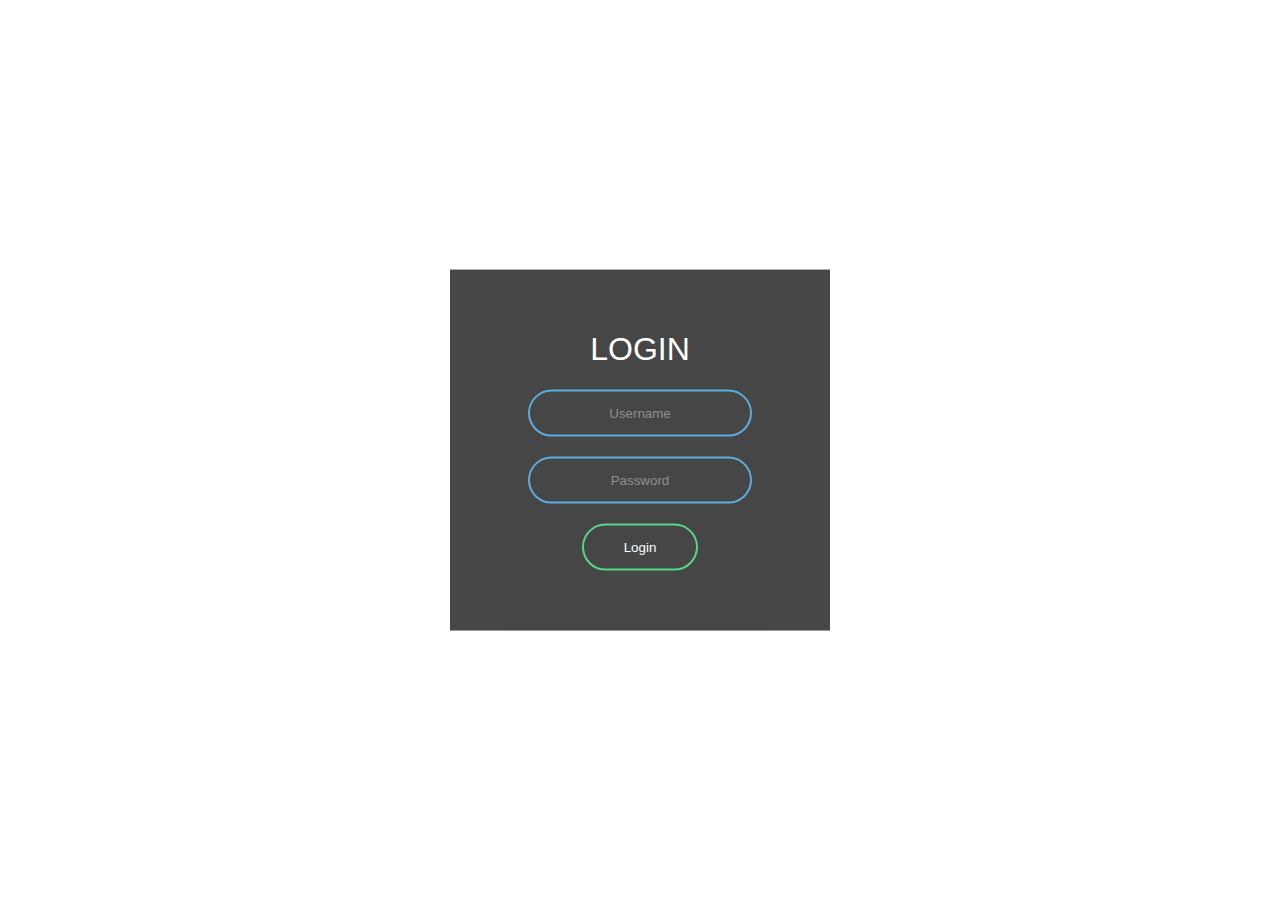
==== login_form.html @ 801efe99 "Add files via upload" ====
<!DOCTYPE html>
<html lang="ko" dir="ltr">
 <head>
   
     <meta charset="utf-8">
     <title>Evaluation System</title>
      <style>
     body, html {
     margin: 0;
     padding: 0;
     height: 100%;
         }
     .bgimg {
     border: 0;
     padding: 0;
     background-image: url(images/room.jpg);
         min-height: 100%;
         background-position: center;
         background-size: cover;
          }
     </style>
     <link rel="stylesheet" href="login_css.css">
     
 </head>
  <body>
   <div class="bgimg"></div>
   
  <form class="box" action="index.html" method="post">
     
      <h1>Login</h1>
      <input type="text" name= "" placeholder="Username">
      <input type="password" name="" placeholder="Password">
      <input type="submit" name="" value = "Login">
  </form>
</body>
  </html>
---- login_css.css ----
img.bg {
    min-height: 100%;
    min-width: 1024px;
    width: 100%;
    height: auto;
    position: fixed;
    top:0;
    left:0;
}
@media screen and (max-width: 1024px) {
    img.bg {
        left: 50%;
        margin-left: -512px;
        
    }
}
body {
    margin: 0;
    padding: 0;
    font-family: sans-serif;
}
.box{
    background: #000;filter:alpha(opacity=80); opacity:0.8; -moz-opacity:0.8;
    width: 300px;
    padding: 40px;
    position: absolute;
    top:50%;
    left: 50%;
    transform: translate(-50%, -50%);
    background: #191919;
    text-align: center;
}
.box h1{
    color: white;
    text-transform: uppercase;
    font-weight: 500;
}
.box input[type="text"], .box input[type = "password"] {
    border: 0;
    background: none;
    display: block;
    margin: 20px auto;
    text-align: center;
    border:  2px solid #3498db;
    padding: 14px 10px;
    width: 200px;
    outline: none;
    color: white;
    border-radius: 24px;
    transition: 0.25s;
}
.box input[type="text"]:focus, .box input[type = "password"]:focus{
    width: 280px;
    border-color: #2ecc71;
}
.box input[type="submit"] {
    border: 0;
    background: none;
    display: block;
    margin: 20px auto;
    text-align: center;
    border: 2px solid #2ecc71;
    padding: 14px 40px;
    outline: none;
    color: white;
    border-radius: 24px;
    transition: 0.25s;
    cursor: pointer;
}
.box input[type="submit"]:hover{
    background: #2ecc71;
}
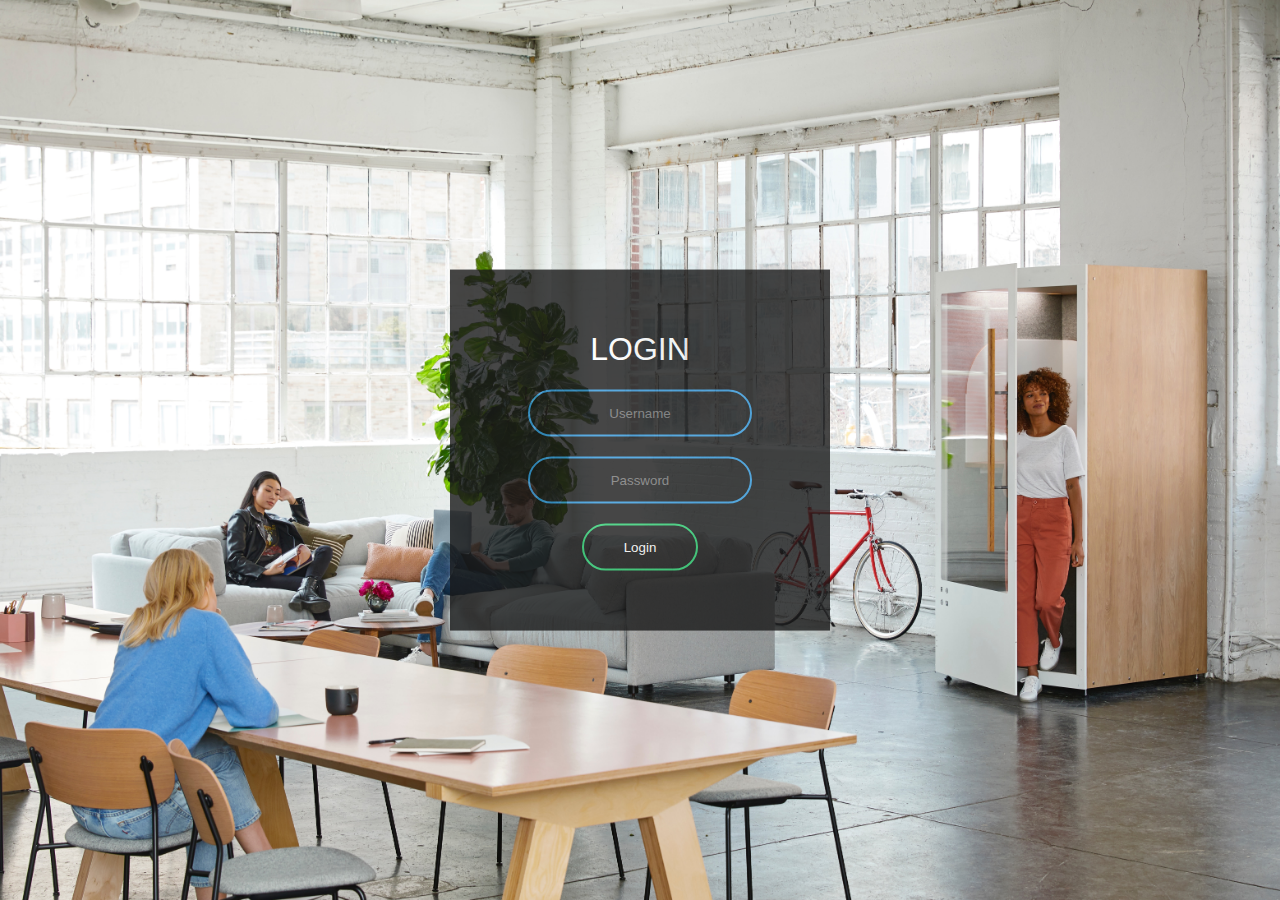
==== commit 7ae8fca7: "Update login_form.html" ====
--- a/login_form.html
+++ b/login_form.html
@@ -13,7 +13,7 @@
      .bgimg {
      border: 0;
      padding: 0;
-     background-image: url(images/room.jpg);
+     background-image: url(https://hyojunkim0213.github.io/web/room.jpg);
          min-height: 100%;
          background-position: center;
          background-size: cover;
@@ -34,4 +34,4 @@
   </form>
 </body>
   </html>
-    +    
